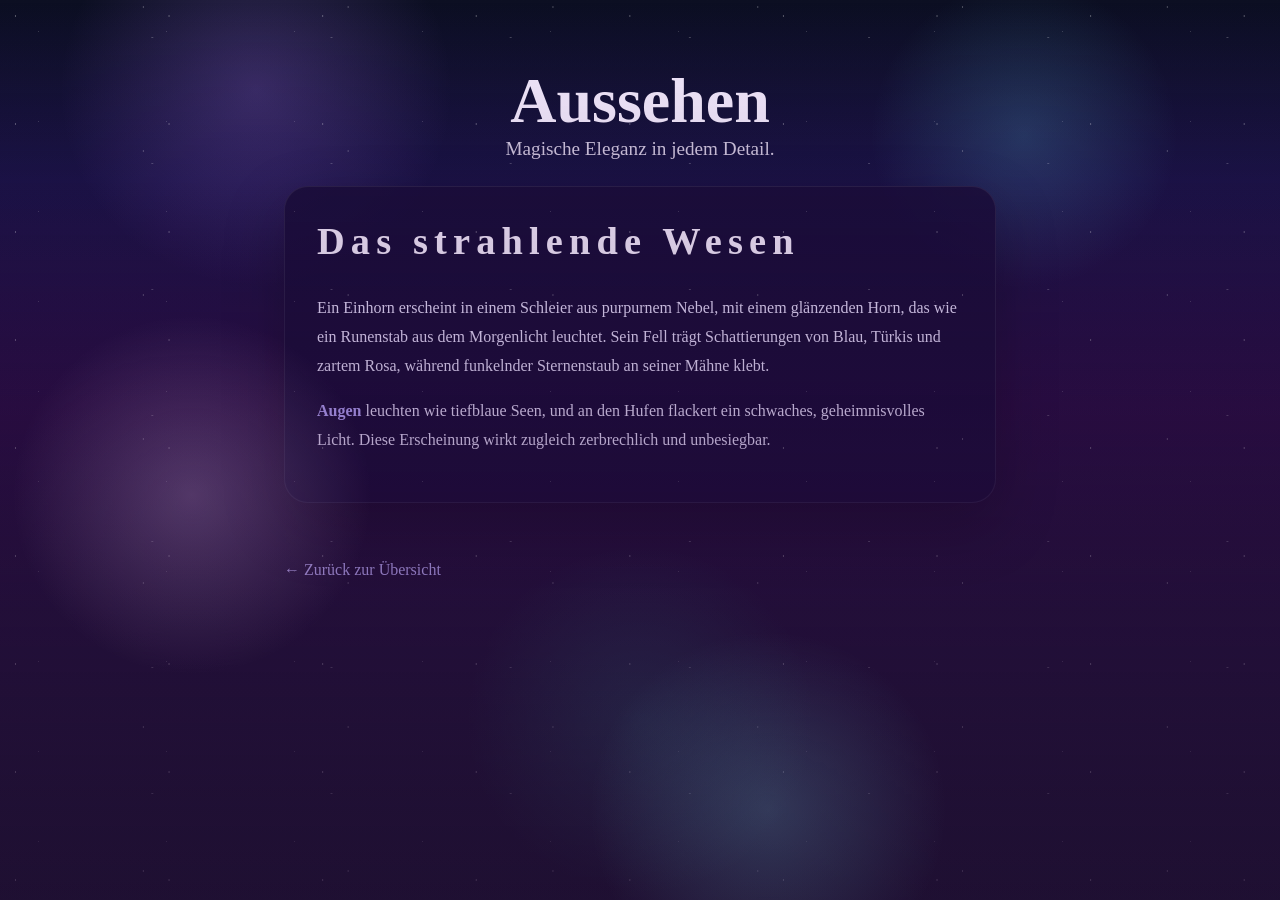
==== aussehen.html @ 0d146012 "Add mystical unicorn landing page and content pages" ====
<!doctype html>
<html lang="de">
  <head>
    <meta charset="utf-8">
    <meta name="viewport" content="width=device-width, initial-scale=1.0">
    <title>Einhorn – Aussehen</title>
    <link rel="stylesheet" href="style.css">
  </head>
  <body>
    <main class="page-content">
      <section class="page-hero">
        <h1>Aussehen</h1>
        <p>Magische Eleganz in jedem Detail.</p>
      </section>

      <article class="article-card">
        <h2>Das strahlende Wesen</h2>
        <p>Ein Einhorn erscheint in einem Schleier aus purpurnem Nebel, mit einem glänzenden Horn, das wie ein Runenstab aus dem Morgenlicht leuchtet. Sein Fell trägt Schattierungen von Blau, Türkis und zartem Rosa, während funkelnder Sternenstaub an seiner Mähne klebt.</p>
        <p><strong>Augen</strong> leuchten wie tiefblaue Seen, und an den Hufen flackert ein schwaches, geheimnisvolles Licht. Diese Erscheinung wirkt zugleich zerbrechlich und unbesiegbar.</p>
      </article>

      <a class="back-link" href="index.html">← Zurück zur Übersicht</a>
    </main>
  </body>
</html>
---- style.css ----
/* Mystisches Einhorn-Layout */
:root {
  color-scheme: dark;
  --bg-deep: #0a0f1b;
  --bg-mid: #1c1240;
  --bg-soft: #3c1a6b;
  --ultramarine: #2a3dcf;
  --highlight: #9e74ff;
  --text-light: #f5ecff;
  --card-glow: rgba(196, 203, 255, 0.28);
  --mist: rgba(194, 178, 255, 0.18);
}

* {
  box-sizing: border-box;
}

html {
  scroll-behavior: smooth;
}

body {
  margin: 0;
  min-height: 100vh;
  font-family: 'Book Antiqua', Palatino, 'Palatino Linotype', Georgia, serif;
  background: radial-gradient(circle at 20% 10%, rgba(175, 126, 255, 0.25), transparent 15%),
              radial-gradient(circle at 80% 15%, rgba(103, 212, 255, 0.20), transparent 12%),
              radial-gradient(circle at 50% 80%, rgba(67, 204, 190, 0.18), transparent 18%),
              linear-gradient(180deg, #0c0f22 0%, #191447 20%, #270f43 45%, #111d2b 100%);
  color: var(--text-light);
  overflow-x: hidden;
}

body::before,
body::after {
  content: "";
  position: fixed;
  inset: 0;
  pointer-events: none;
}

body::before {
  background-image: radial-gradient(circle at 10% 15%, rgba(255,255,255,0.95) 0.75px, transparent 0.75px),
                    radial-gradient(circle at 70% 5%, rgba(255,255,255,0.80) 0.85px, transparent 0.85px),
                    radial-gradient(circle at 30% 35%, rgba(255,255,255,0.55) 0.65px, transparent 0.65px),
                    radial-gradient(circle at 85% 30%, rgba(255,255,255,0.70) 0.8px, transparent 0.8px);
  background-size: 12% 12%, 16% 16%, 10% 10%, 14% 14%;
  opacity: 0.32;
  filter: blur(0.5px);
}

body::after {
  background: radial-gradient(circle at 15% 55%, rgba(242, 204, 255, 0.22), transparent 15%),
              radial-gradient(circle at 60% 90%, rgba(137, 241, 255, 0.18), transparent 16%),
              linear-gradient(180deg, transparent 0%, rgba(43, 5, 57, 0.55) 100%);
}

.forest-scene {
  position: relative;
  min-height: 100vh;
  padding: 4.5rem 1.25rem 3rem;
  display: flex;
  flex-direction: column;
  align-items: center;
}

.forest-scene::before,
.forest-scene::after {
  content: "";
  position: absolute;
  border-radius: 50%;
  filter: blur(2px);
  opacity: 0.95;
}

.forest-scene::before {
  left: -8%;
  bottom: -18%;
  width: 54%;
  height: 55%;
  background: radial-gradient(circle at 50% 30%, rgba(210, 145, 255, 0.95), rgba(118, 23, 112, 0.88) 48%, transparent 56%);
}

.forest-scene::after {
  right: -4%;
  bottom: -10%;
  width: 46%;
  height: 50%;
  background: radial-gradient(circle at 55% 40%, rgba(102, 221, 235, 0.92), rgba(24, 57, 82, 0.84) 48%, transparent 56%);
}

.hero {
  position: relative;
  max-width: 42rem;
  text-align: center;
  z-index: 1;
}

.hero h1,
.hero p {
  margin: 0;
  font-style: italic;
  font-weight: 700;
  letter-spacing: 0.22em;
  text-transform: uppercase;
  text-shadow:
    0 0 16px rgba(99, 81, 255, 0.24),
    0 0 26px rgba(136, 225, 255, 0.12),
    0 18px 45px rgba(0, 0, 0, 0.38);
  color: #1c2aed;
  background: linear-gradient(135deg, #2d44f6, #7991ff 25%, #d4cfff 60%);
  -webkit-background-clip: text;
  -webkit-text-fill-color: transparent;
}

.hero h1 {
  font-size: clamp(3.5rem, 6vw, 6rem);
  line-height: 0.94;
  margin-bottom: 0.7rem;
}

.hero p {
  font-size: clamp(1.25rem, 2vw, 1.8rem);
  margin-top: 0.2rem;
}

.cards {
  width: min(1140px, 100%);
  display: grid;
  gap: 1.5rem;
  margin-top: 3.5rem;
  z-index: 1;
}

.card {
  position: relative;
  display: flex;
  align-items: flex-end;
  justify-content: flex-start;
  min-height: 250px;
  padding: 2rem;
  border-radius: 2rem;
  background: linear-gradient(135deg, rgba(67, 19, 114, 0.88), rgba(27, 9, 56, 0.96));
  box-shadow: 0 24px 80px rgba(7, 6, 10, 0.55);
  overflow: hidden;
  text-decoration: none;
  transition: transform 0.32s ease, box-shadow 0.32s ease, border-color 0.32s ease;
}

.card:hover,
.card:focus-visible {
  transform: translateY(-10px);
  box-shadow: 0 40px 90px rgba(18, 12, 34, 0.72);
}

.card::before {
  content: attr(data-icon);
  position: absolute;
  top: 1.5rem;
  right: 1.5rem;
  font-size: 3.5rem;
  line-height: 1;
  opacity: 0.98;
  text-shadow: 0 0 18px rgba(255,255,255,0.28), 0 10px 20px rgba(0,0,0,0.35);
}

.card::after {
  content: "";
  position: absolute;
  inset: 0;
  background: radial-gradient(circle at 20% 30%, rgba(255, 255, 255, 0.12), transparent 10%),
              radial-gradient(circle at 80% 20%, rgba(143, 254, 255, 0.08), transparent 14%);
  pointer-events: none;
}

.card-label {
  position: relative;
  z-index: 1;
  font-size: clamp(1.6rem, 2.2vw, 2.4rem);
  font-weight: 700;
  line-height: 1.05;
  letter-spacing: 0.18em;
  color: #f8f4ff;
  text-shadow: 0 0 16px rgba(212, 205, 255, 0.4), 0 8px 28px rgba(6, 4, 12, 0.45);
}

.card:hover .card-label {
  color: #f9f9ff;
}

.fairy {
  background-image: radial-gradient(circle at 15% 15%, rgba(254, 214, 255, 0.24), transparent 18%),
                    linear-gradient(140deg, rgba(92, 67, 187, 0.95), rgba(51, 13, 88, 0.86));
}

.mushroom {
  background-image: radial-gradient(circle at 85% 15%, rgba(255, 175, 193, 0.18), transparent 20%),
                    linear-gradient(140deg, rgba(97, 32, 148, 0.94), rgba(25, 11, 66, 0.84));
}

.unicorn {
  background-image: radial-gradient(circle at 80% 20%, rgba(117, 235, 224, 0.15), transparent 22%),
                    linear-gradient(140deg, rgba(40, 51, 161, 0.93), rgba(19, 10, 53, 0.85));
}

@media (min-width: 760px) {
  .cards {
    grid-template-columns: repeat(3, minmax(0, 1fr));
  }
}

@media (max-width: 600px) {
  .hero {
    padding-top: 1.5rem;
  }

  .card {
    min-height: 210px;
  }
}

.back-link {
  display: inline-flex;
  align-items: center;
  gap: 0.5rem;
  margin-top: 2rem;
  color: #bfb2ff;
  text-decoration: none;
  font-size: 1rem;
}

.back-link:hover {
  color: #ffffff;
}

.page-content {
  max-width: 760px;
  margin: 0 auto;
  padding: 4rem 1.5rem 4.5rem;
  min-height: 100vh;
  display: flex;
  flex-direction: column;
  justify-content: flex-start;
  gap: 1.6rem;
}

.page-hero {
  text-align: center;
}

.page-hero h1,
.page-hero p {
  margin: 0;
}

.page-hero h1 {
  font-size: clamp(3rem, 5vw, 4.5rem);
}

.page-hero p {
  font-size: 1.2rem;
  opacity: 0.85;
}

.article-card {
  background: rgba(25, 14, 58, 0.88);
  border: 1px solid rgba(255,255,255,0.08);
  border-radius: 1.5rem;
  padding: 2rem;
  box-shadow: 0 22px 60px rgba(0,0,0,0.25);
}

.article-card h2 {
  margin-top: 0;
  font-size: clamp(2rem, 3vw, 2.6rem);
  letter-spacing: 0.16em;
}

.article-card p {
  line-height: 1.8;
  color: #e8e0ff;
}

.article-card p strong {
  color: #b7a7ff;
}
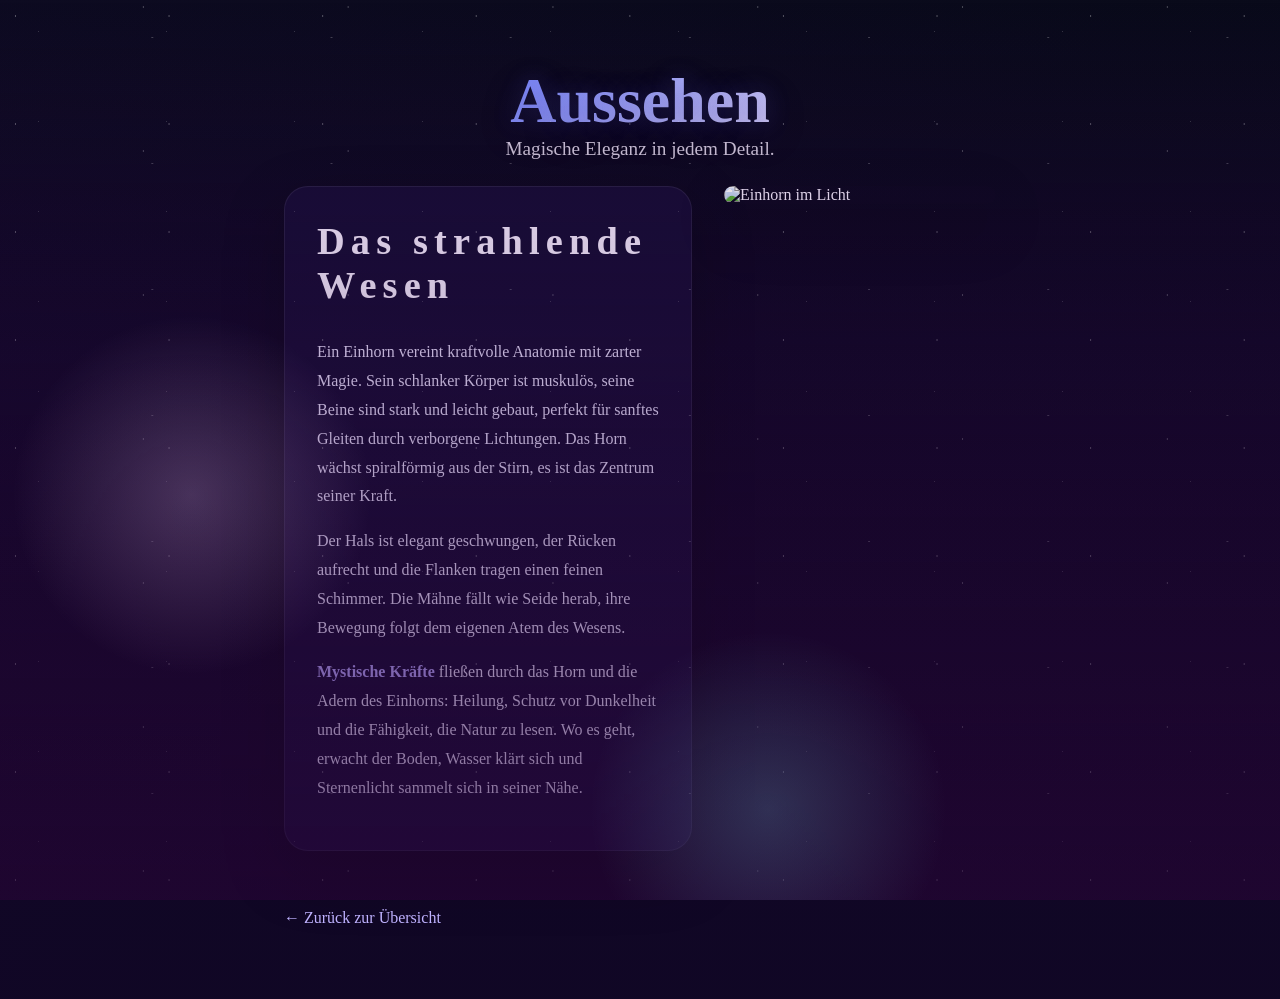
==== commit 90a8e119: "Update unicorn pages with background and image enhancements" ====
--- a/aussehen.html
+++ b/aussehen.html
@@ -13,11 +13,18 @@
         <p>Magische Eleganz in jedem Detail.</p>
       </section>
 
-      <article class="article-card">
-        <h2>Das strahlende Wesen</h2>
-        <p>Ein Einhorn erscheint in einem Schleier aus purpurnem Nebel, mit einem glänzenden Horn, das wie ein Runenstab aus dem Morgenlicht leuchtet. Sein Fell trägt Schattierungen von Blau, Türkis und zartem Rosa, während funkelnder Sternenstaub an seiner Mähne klebt.</p>
-        <p><strong>Augen</strong> leuchten wie tiefblaue Seen, und an den Hufen flackert ein schwaches, geheimnisvolles Licht. Diese Erscheinung wirkt zugleich zerbrechlich und unbesiegbar.</p>
-      </article>
+      <div class="page-grid">
+        <article class="article-card">
+          <h2>Das strahlende Wesen</h2>
+          <p>Ein Einhorn vereint kraftvolle Anatomie mit zarter Magie. Sein schlanker Körper ist muskulös, seine Beine sind stark und leicht gebaut, perfekt für sanftes Gleiten durch verborgene Lichtungen. Das Horn wächst spiralförmig aus der Stirn, es ist das Zentrum seiner Kraft.</p>
+          <p>Der Hals ist elegant geschwungen, der Rücken aufrecht und die Flanken tragen einen feinen Schimmer. Die Mähne fällt wie Seide herab, ihre Bewegung folgt dem eigenen Atem des Wesens.</p>
+          <p><strong>Mystische Kräfte</strong> fließen durch das Horn und die Adern des Einhorns: Heilung, Schutz vor Dunkelheit und die Fähigkeit, die Natur zu lesen. Wo es geht, erwacht der Boden, Wasser klärt sich und Sternenlicht sammelt sich in seiner Nähe.</p>
+        </article>
+
+        <aside class="page-aside">
+          <img src="https://www.swr.de/swrkultur/wissen/1713368679731%2Cunicorn-forever-100~_v-16x9@2dXS_-b9bac15fe0af001f663131e7814653aed0ad7167.jpg" alt="Einhorn im Licht">
+        </aside>
+      </div>
 
       <a class="back-link" href="index.html">← Zurück zur Übersicht</a>
     </main>
--- a/style.css
+++ b/style.css
@@ -23,12 +23,13 @@
   margin: 0;
   min-height: 100vh;
   font-family: 'Book Antiqua', Palatino, 'Palatino Linotype', Georgia, serif;
-  background: radial-gradient(circle at 20% 10%, rgba(175, 126, 255, 0.25), transparent 15%),
-              radial-gradient(circle at 80% 15%, rgba(103, 212, 255, 0.20), transparent 12%),
-              radial-gradient(circle at 50% 80%, rgba(67, 204, 190, 0.18), transparent 18%),
-              linear-gradient(180deg, #0c0f22 0%, #191447 20%, #270f43 45%, #111d2b 100%);
   color: var(--text-light);
   overflow-x: hidden;
+  background:
+    linear-gradient(180deg, rgba(9, 9, 26, 0.80) 0%, rgba(16, 7, 40, 0.88) 35%, rgba(17, 6, 38, 0.92) 100%),
+    linear-gradient(135deg, rgba(77, 28, 147, 0.28), transparent 50%),
+    url("https://t4.ftcdn.net/jpg/11/09/18/17/360_F_1109181711_xhqi1wPAsWiVvaEtSVkvQmdk0dpiFiHP.jpg") center/cover fixed no-repeat;
+  background-color: #0a0f1b;
 }
 
 body::before,
@@ -153,15 +154,17 @@
   box-shadow: 0 40px 90px rgba(18, 12, 34, 0.72);
 }
 
-.card::before {
-  content: attr(data-icon);
+.card-image {
   position: absolute;
   top: 1.5rem;
   right: 1.5rem;
-  font-size: 3.5rem;
-  line-height: 1;
-  opacity: 0.98;
-  text-shadow: 0 0 18px rgba(255,255,255,0.28), 0 10px 20px rgba(0,0,0,0.35);
+  width: 5.5rem;
+  height: 5.5rem;
+  border-radius: 1.35rem;
+  object-fit: cover;
+  border: 2px solid rgba(255,255,255,0.18);
+  box-shadow: 0 18px 30px rgba(0, 0, 0, 0.28);
+  background: rgba(255,255,255,0.02);
 }
 
 .card::after {
@@ -219,6 +222,17 @@
   }
 }
 
+.habitat {
+  background:
+    linear-gradient(180deg, rgba(12, 9, 30, 0.82), rgba(19, 9, 44, 0.88) 28%, rgba(17, 9, 46, 0.96) 100%),
+    url("https://oss.banana-ai.org/image/2026-05-30/a81ff904-f56e-407e-a7e2-9fb6d83f962c.png") center/cover fixed no-repeat;
+}
+
+.habitat .page-content {
+  background: rgba(14, 8, 33, 0.92);
+  border-radius: 2rem;
+}
+
 .back-link {
   display: inline-flex;
   align-items: center;
@@ -255,11 +269,41 @@
 
 .page-hero h1 {
   font-size: clamp(3rem, 5vw, 4.5rem);
+  color: #1c2aed;
+  background: linear-gradient(135deg, #2033d8, #7f8dff 32%, #d9d4ff 70%);
+  -webkit-background-clip: text;
+  -webkit-text-fill-color: transparent;
+  text-shadow: 0 0 24px rgba(110, 110, 255, 0.22), 0 10px 40px rgba(15, 10, 60, 0.3);
 }
 
 .page-hero p {
   font-size: 1.2rem;
   opacity: 0.85;
+}
+
+.page-grid {
+  display: grid;
+  gap: 2rem;
+  align-items: start;
+}
+
+.page-aside {
+  border-radius: 2rem;
+  overflow: hidden;
+  box-shadow: 0 22px 60px rgba(0,0,0,0.22);
+}
+
+.page-aside img {
+  display: block;
+  width: 100%;
+  height: 100%;
+  object-fit: cover;
+}
+
+@media (min-width: 860px) {
+  .page-grid {
+    grid-template-columns: 1.35fr 0.9fr;
+  }
 }
 
 .article-card {
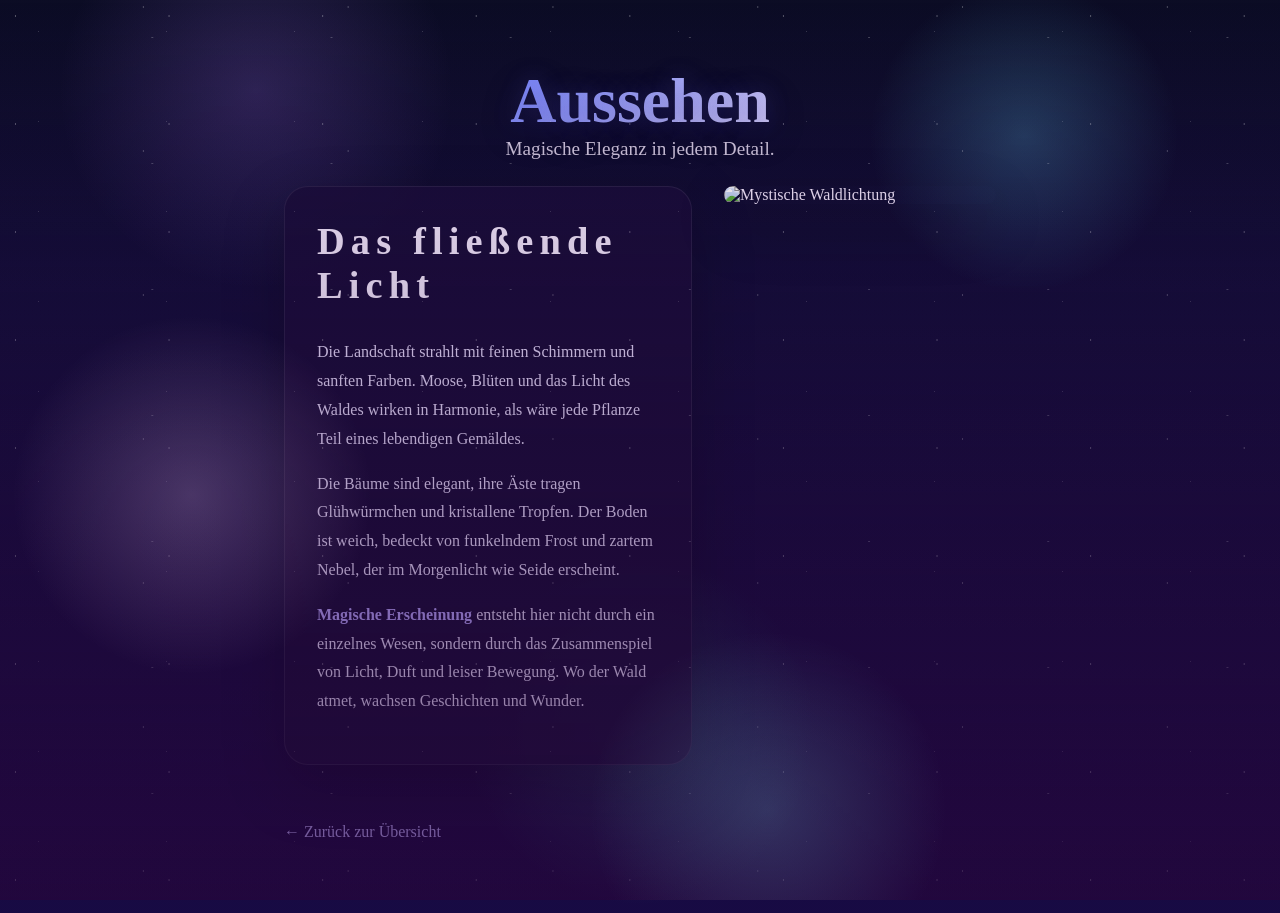
==== commit 5f9c0cd3: "Save: add illustrated book viewer, remove unicorn assets and polish styles" ====
--- a/aussehen.html
+++ b/aussehen.html
@@ -3,7 +3,7 @@
   <head>
     <meta charset="utf-8">
     <meta name="viewport" content="width=device-width, initial-scale=1.0">
-    <title>Einhorn – Aussehen</title>
+    <title>Zauberwald – Aussehen</title>
     <link rel="stylesheet" href="style.css">
   </head>
   <body>
@@ -15,14 +15,14 @@
 
       <div class="page-grid">
         <article class="article-card">
-          <h2>Das strahlende Wesen</h2>
-          <p>Ein Einhorn vereint kraftvolle Anatomie mit zarter Magie. Sein schlanker Körper ist muskulös, seine Beine sind stark und leicht gebaut, perfekt für sanftes Gleiten durch verborgene Lichtungen. Das Horn wächst spiralförmig aus der Stirn, es ist das Zentrum seiner Kraft.</p>
-          <p>Der Hals ist elegant geschwungen, der Rücken aufrecht und die Flanken tragen einen feinen Schimmer. Die Mähne fällt wie Seide herab, ihre Bewegung folgt dem eigenen Atem des Wesens.</p>
-          <p><strong>Mystische Kräfte</strong> fließen durch das Horn und die Adern des Einhorns: Heilung, Schutz vor Dunkelheit und die Fähigkeit, die Natur zu lesen. Wo es geht, erwacht der Boden, Wasser klärt sich und Sternenlicht sammelt sich in seiner Nähe.</p>
+          <h2>Das fließende Licht</h2>
+          <p>Die Landschaft strahlt mit feinen Schimmern und sanften Farben. Moose, Blüten und das Licht des Waldes wirken in Harmonie, als wäre jede Pflanze Teil eines lebendigen Gemäldes.</p>
+          <p>Die Bäume sind elegant, ihre Äste tragen Glühwürmchen und kristallene Tropfen. Der Boden ist weich, bedeckt von funkelndem Frost und zartem Nebel, der im Morgenlicht wie Seide erscheint.</p>
+          <p><strong>Magische Erscheinung</strong> entsteht hier nicht durch ein einzelnes Wesen, sondern durch das Zusammenspiel von Licht, Duft und leiser Bewegung. Wo der Wald atmet, wachsen Geschichten und Wunder.</p>
         </article>
 
         <aside class="page-aside">
-          <img src="https://www.swr.de/swrkultur/wissen/1713368679731%2Cunicorn-forever-100~_v-16x9@2dXS_-b9bac15fe0af001f663131e7814653aed0ad7167.jpg" alt="Einhorn im Licht">
+          <img src="https://images.unsplash.com/photo-1500530855697-b586d89ba3ee?auto=format&fit=crop&w=800&q=80" alt="Mystische Waldlichtung">
         </aside>
       </div>
 
--- a/style.css
+++ b/style.css
@@ -26,8 +26,10 @@
   color: var(--text-light);
   overflow-x: hidden;
   background:
-    linear-gradient(180deg, rgba(9, 9, 26, 0.80) 0%, rgba(16, 7, 40, 0.88) 35%, rgba(17, 6, 38, 0.92) 100%),
-    linear-gradient(135deg, rgba(77, 28, 147, 0.28), transparent 50%),
+    radial-gradient(circle at 20% 10%, rgba(175, 126, 255, 0.20), transparent 15%),
+    radial-gradient(circle at 80% 15%, rgba(103, 212, 255, 0.24), transparent 12%),
+    radial-gradient(circle at 50% 80%, rgba(67, 204, 190, 0.20), transparent 18%),
+    linear-gradient(180deg, rgba(12, 12, 38, 0.88) 0%, rgba(18, 14, 62, 0.82) 30%, rgba(25, 10, 72, 0.90) 100%),
     url("https://t4.ftcdn.net/jpg/11/09/18/17/360_F_1109181711_xhqi1wPAsWiVvaEtSVkvQmdk0dpiFiHP.jpg") center/cover fixed no-repeat;
   background-color: #0a0f1b;
 }
@@ -191,6 +193,39 @@
   color: #f9f9ff;
 }
 
+.star-link {
+  margin-top: 2rem;
+  display: inline-flex;
+  align-items: center;
+  justify-content: center;
+  width: 4rem;
+  height: 4rem;
+  border-radius: 50%;
+  background: radial-gradient(circle at 40% 30%, rgba(206, 173, 255, 0.95), transparent 40%),
+              linear-gradient(135deg, rgba(122, 64, 255, 0.92), rgba(47, 12, 93, 0.96));
+  color: #fff;
+  font-size: 2rem;
+  text-decoration: none;
+  box-shadow: 0 0 30px rgba(154, 124, 255, 0.45), 0 14px 28px rgba(5, 3, 17, 0.32);
+  transition: transform 0.25s ease, box-shadow 0.25s ease;
+  z-index: 1;
+}
+
+.star-link:hover,
+.star-link:focus-visible {
+  transform: scale(1.08);
+  box-shadow: 0 0 42px rgba(193, 160, 255, 0.58), 0 18px 36px rgba(5, 4, 22, 0.35);
+}
+
+.star-link::before {
+  content: "";
+  position: absolute;
+  inset: -0.4rem;
+  border-radius: 50%;
+  background: rgba(177, 126, 255, 0.22);
+  filter: blur(8px);
+}
+
 .fairy {
   background-image: radial-gradient(circle at 15% 15%, rgba(254, 214, 255, 0.24), transparent 18%),
                     linear-gradient(140deg, rgba(92, 67, 187, 0.95), rgba(51, 13, 88, 0.86));
@@ -201,9 +236,9 @@
                     linear-gradient(140deg, rgba(97, 32, 148, 0.94), rgba(25, 11, 66, 0.84));
 }
 
-.unicorn {
-  background-image: radial-gradient(circle at 80% 20%, rgba(117, 235, 224, 0.15), transparent 22%),
-                    linear-gradient(140deg, rgba(40, 51, 161, 0.93), rgba(19, 10, 53, 0.85));
+.forest {
+  background-image: radial-gradient(circle at 80% 20%, rgba(102, 216, 172, 0.15), transparent 22%),
+                    linear-gradient(140deg, rgba(26, 53, 77, 0.93), rgba(12, 8, 34, 0.85));
 }
 
 @media (min-width: 760px) {
@@ -220,6 +255,164 @@
   .card {
     min-height: 210px;
   }
+}
+
+.star-link {
+  margin-top: 2rem;
+  display: inline-flex;
+  align-items: center;
+  justify-content: center;
+  width: 4rem;
+  height: 4rem;
+  border-radius: 50%;
+  background: radial-gradient(circle at 40% 30%, rgba(206, 173, 255, 0.95), transparent 40%),
+              linear-gradient(135deg, rgba(122, 64, 255, 0.92), rgba(47, 12, 93, 0.96));
+  color: #fff;
+  font-size: 2rem;
+  text-decoration: none;
+  box-shadow: 0 0 30px rgba(154, 124, 255, 0.45), 0 14px 28px rgba(5, 3, 17, 0.32);
+  transition: transform 0.25s ease, box-shadow 0.25s ease;
+  z-index: 1;
+}
+
+.star-link:hover,
+.star-link:focus-visible {
+  transform: scale(1.08);
+  box-shadow: 0 0 42px rgba(193, 160, 255, 0.58), 0 18px 36px rgba(5, 4, 22, 0.35);
+}
+
+.star-link::before {
+  content: "";
+  position: absolute;
+  inset: -0.4rem;
+  border-radius: 50%;
+  background: rgba(177, 126, 255, 0.22);
+  filter: blur(8px);
+}
+
+.star-row {
+  display: flex;
+  align-items: center;
+  gap: 1rem;
+  margin-top: 1.5rem;
+  z-index: 1;
+}
+
+.bunker-button {
+  position: fixed;
+  top: 1rem;
+  left: 1rem;
+  width: 1.2rem;
+  height: 1.2rem;
+  border-radius: 50%;
+  background: #000;
+  display: grid;
+  place-items: center;
+  text-decoration: none;
+  box-shadow: 0 0 0 0.18rem rgba(255, 255, 255, 0.1);
+  z-index: 50;
+}
+
+.bunker-button:hover,
+.bunker-button:focus-visible {
+  box-shadow: 0 0 0 0.22rem rgba(255, 255, 255, 0.18);
+}
+
+.welcome {
+  min-height: 100vh;
+  background:
+    linear-gradient(180deg, rgba(13, 8, 30, 0.18), rgba(23, 10, 50, 0.18) 40%, rgba(15, 7, 35, 0.22) 100%),
+    url("https://oss.banana-ai.org/image/2026-05-30/a81ff904-f56e-407e-a7e2-9fb6d83f962c.png") center/cover fixed no-repeat;
+  display: flex;
+  align-items: flex-start;
+  justify-content: center;
+  padding: 3rem 1.25rem;
+  position: relative;
+  filter: brightness(1.12);
+}
+
+/* Book viewer styles */
+.book {
+  max-width: 980px;
+  margin: 3.5rem auto;
+  display: flex;
+  align-items: center;
+  gap: 1rem;
+  position: relative;
+}
+
+.book-spread {
+  width: 720px;
+  height: 980px;
+  background: linear-gradient(180deg,#0a1418 0%, #071116 100%);
+  border-radius: 8px;
+  box-shadow: 0 24px 60px rgba(2,5,10,0.7);
+  overflow: hidden;
+  display: flex;
+}
+
+.page {
+  flex: 1 1 50%;
+  padding: 28px;
+  background: linear-gradient(180deg,#fbf6ef 0%, #f0e9db 100%);
+  display: flex;
+  align-items: center;
+  justify-content: center;
+}
+
+.page svg { width: 100%; height: 100%; display: block }
+
+.book-nav {
+  background: rgba(255,255,255,0.06);
+  border: none;
+  color: #fff;
+  font-size: 2.2rem;
+  width: 46px;
+  height: 46px;
+  border-radius: 50%;
+  cursor: pointer;
+}
+
+.book-back { position: fixed; top: 1rem; left: 3.2rem; color: var(--text-light); z-index: 60 }
+
+@media (max-width: 900px) {
+  .book { margin: 2rem 1rem }
+  .book-spread { width: 100%; height: 640px }
+  .page { padding: 12px }
+}
+
+.welcome h1 {
+  margin: 0;
+  margin-top: 1.5rem;
+  color: #1c2aed;
+  font-size: clamp(3rem, 7vw, 5.5rem);
+  text-align: center;
+  letter-spacing: 0.26em;
+  text-shadow: 0 0 28px rgba(151, 144, 255, 0.35), 0 10px 46px rgba(7, 5, 22, 0.45);
+  z-index: 1;
+}
+
+.welcome::before {
+  content: "";
+  position: absolute;
+  inset: 0;
+  background: radial-gradient(circle at 50% 15%, rgba(212, 167, 255, 0.24), transparent 15%),
+              radial-gradient(circle at 20% 20%, rgba(255, 255, 255, 0.12), transparent 8%),
+              radial-gradient(circle at 80% 25%, rgba(215, 240, 255, 0.16), transparent 10%);
+  pointer-events: none;
+}
+
+.welcome::after {
+  content: "";
+  position: absolute;
+  inset: 0;
+  background-image:
+    radial-gradient(circle at 25% 30%, rgba(255,255,255,0.30) 0.25rem, transparent 0.4rem),
+    radial-gradient(circle at 70% 18%, rgba(255,255,255,0.24) 0.22rem, transparent 0.4rem),
+    radial-gradient(circle at 50% 65%, rgba(210, 178, 255, 0.16) 0.45rem, transparent 0.7rem),
+    radial-gradient(circle at 85% 55%, rgba(200, 220, 255, 0.14) 0.35rem, transparent 0.65rem);
+  background-size: 18% 18%, 14% 14%, 22% 22%, 16% 16%;
+  pointer-events: none;
 }
 
 .habitat {
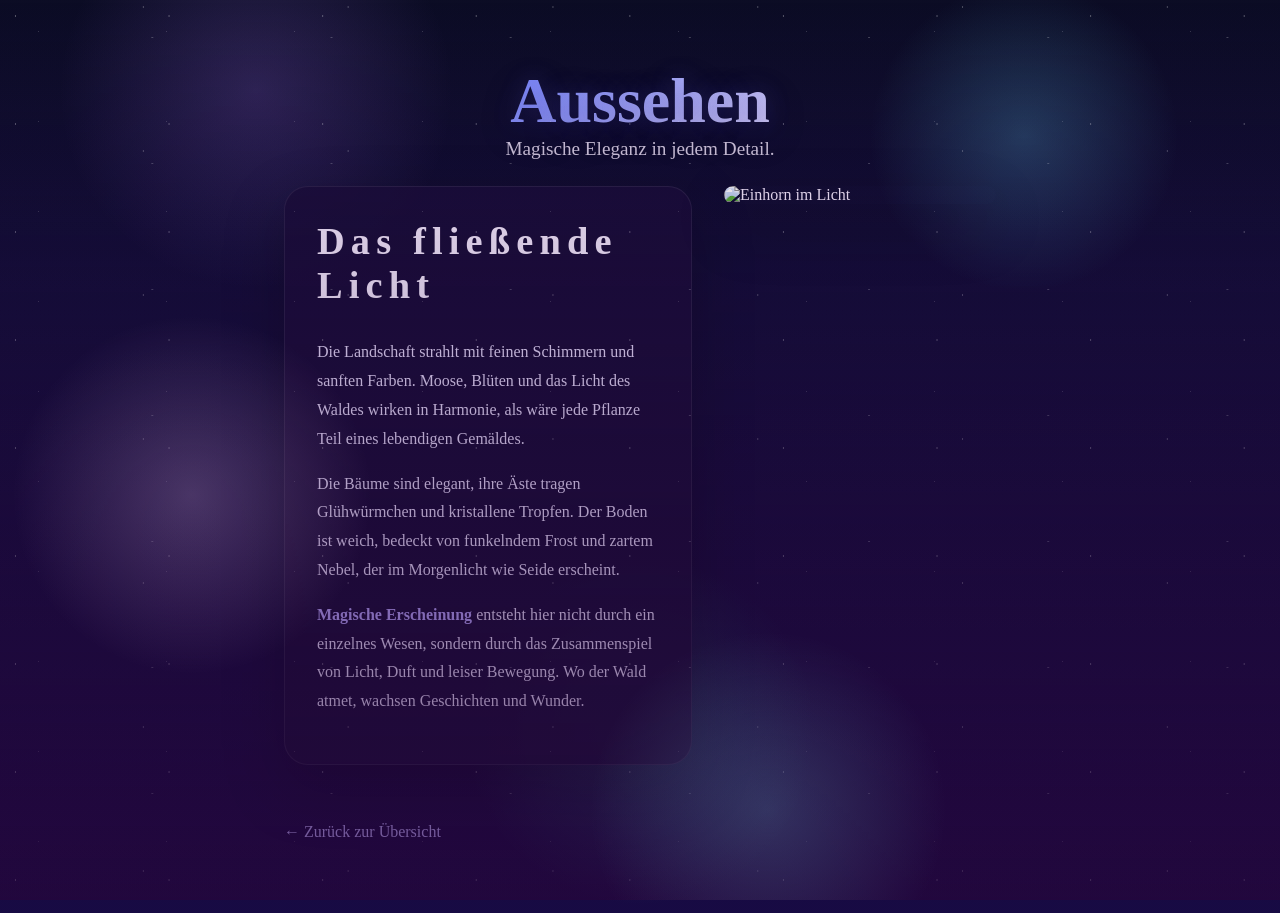
==== commit 45e305bd: "Restore original images on pages; make bunker page redirect to illustrated book" ====
--- a/aussehen.html
+++ b/aussehen.html
@@ -22,7 +22,7 @@
         </article>
 
         <aside class="page-aside">
-          <img src="https://images.unsplash.com/photo-1500530855697-b586d89ba3ee?auto=format&fit=crop&w=800&q=80" alt="Mystische Waldlichtung">
+          <img src="https://www.swr.de/swrkultur/wissen/1713368679731%2Cunicorn-forever-100~_v-16x9@2dXS_-b9bac15fe0af001f663131e7814653aed0ad7167.jpg" alt="Einhorn im Licht">
         </aside>
       </div>
 
